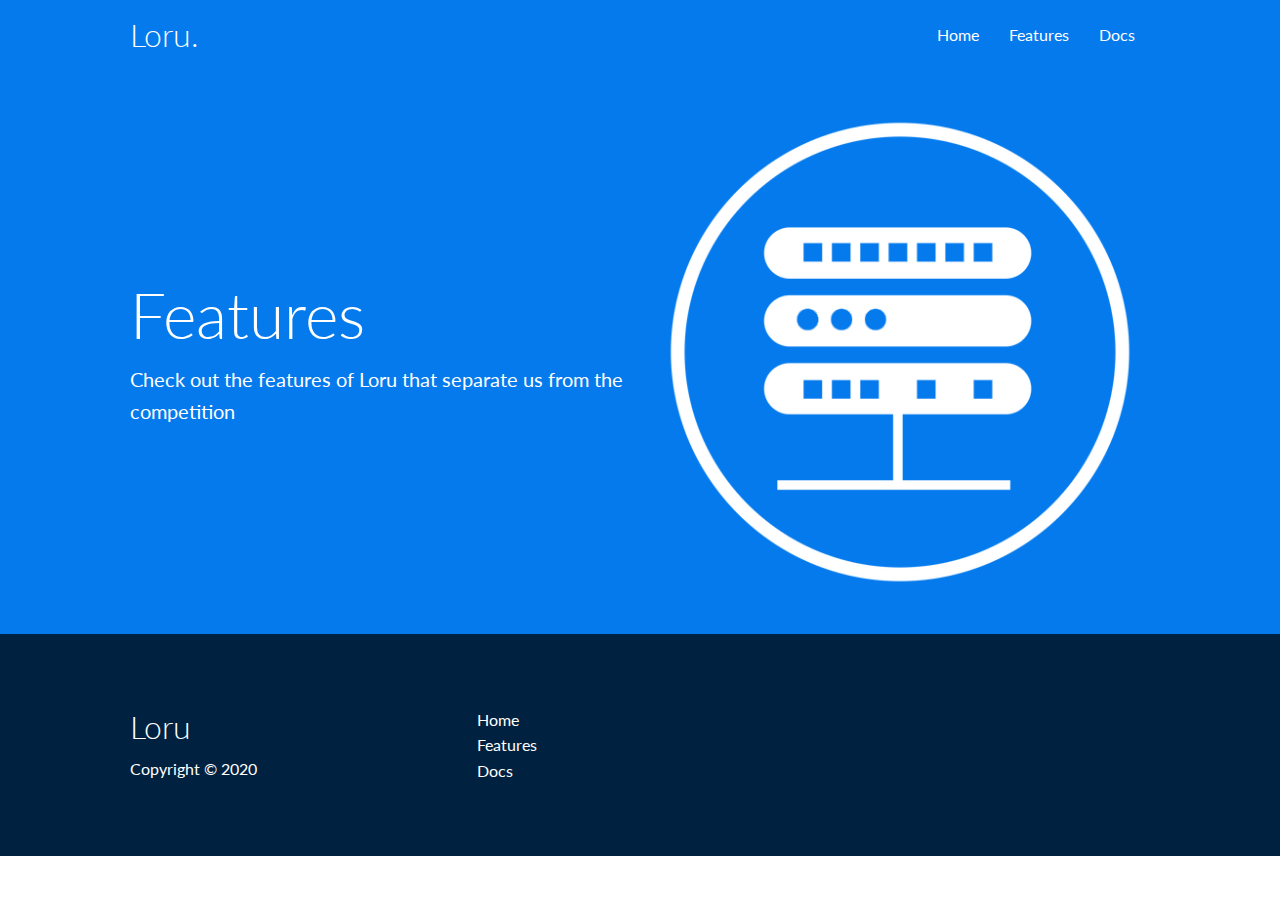
==== features.html @ d1053c10 "init 2" ====
<!DOCTYPE html>
<html lang="en">
<head>
    <meta charset="UTF-8">
    <meta name="viewport" content="width=device-width, initial-scale=1.0">
    <link rel="stylesheet" href="css/style.css">
    <link rel="stylesheet" href="css/utilities.css">
    <link rel="stylesheet" href="https://cdnjs.cloudflare.com/ajax/libs/font-awesome/5.15.1/css/all.min.css" integrity="sha512-+4zCK9k+qNFUR5X+cKL9EIR+ZOhtIloNl9GIKS57V1MyNsYpYcUrUeQc9vNfzsWfV28IaLL3i96P9sdNyeRssA==" crossorigin="anonymous" />
    <title>Lou | Cloud Hosting For Everyone</title>
</head>
<body>
    <!-- Navbar -->
    <div class="navbar">
        <div class="container flex">
            <h1 class="logo">Loru.</h1>
            <nav>
                <ul>
                    <li><a href="index.html">Home</a></li>
                    <li><a href="features.html">Features</a></li>
                    <li><a href="docs.html">Docs</a></li>
                </ul>
            </nav>
        </div>
    </div>

    <!-- Head -->
    <section class="features-head bg-primary py-3">
        <div class="container grid">
            <div>
                <h1 class="xl">Features</h1>
                <p class="lead">
                    Check out the features of Loru that separate us from the competition
                </p>
            </div>
            <img src="images/server.png" alt="">
        </div>
    </section>

   

    <!-- Footer -->
    <footer class="footer bg-dark py-5">
        <div class="container grid grid-3">
            <div>
                <h1>Loru</h1>
                <p>Copyright &copy; 2020</p>
            </div>
            <nav>
                <ul>
                    <li><a href="index.html">Home</a></li>
                    <li><a href="features.html">Features</a></li>
                    <li><a href="docs.html">Docs</a></li>
                </ul>
            </nav>
            <div class="social">
                <a href="#"><i class="fab fa-github fa-2x"></i></a>
                <a href="#"><i class="fab fa-facebook fa-2x"></i></a>
                <a href="#"><i class="fab fa-twitter fa-2x"></i></a>
            </div>
        </div>
    </footer>
</body>
</html>
---- css/style.css ----
@import url("https://fonts.googleapis.com/css2?family=Lato:wght@300&display=swap");
* {
  -webkit-box-sizing: border-box;
          box-sizing: border-box;
  padding: 0;
  margin: 0;
}

body {
  font-family: 'Lato', sans-serif;
  color: #333;
  line-height: 1.6;
}

ul {
  list-style-type: none;
}

a {
  text-decoration: none;
  color: #333;
}

h1, h2 {
  font-weight: 300;
  line-height: 1.2;
  margin: 10px 0;
}

p {
  margin: 10px 0;
}

img {
  width: 100%;
}

/* navbar */
.navbar {
  background-color: #047aed;
  color: #fff;
  height: 70px;
}

.navbar .flex {
  -webkit-box-pack: justify;
      -ms-flex-pack: justify;
          justify-content: space-between;
}

.navbar ul {
  display: -webkit-box;
  display: -ms-flexbox;
  display: flex;
}

.navbar a {
  color: #fff;
  padding: 10px;
  margin: 0 5px;
}

.navbar a:hover {
  border-bottom: 2px #fff solid;
}

.showcase {
  height: 400px;
  background-color: #047aed;
  color: #fff;
  position: relative;
}

.showcase h1 {
  font-size: 40px;
}

.showcase p {
  margin: 20px 0;
}

.showcase .grid {
  -ms-grid-columns: 55% 45%;
      grid-template-columns: 55% 45%;
  gap: 30px;
  overflow: visible;
}

.showcase-form {
  position: relative;
  top: 60px;
  height: 350px;
  width: 400px;
  padding: 40px;
  z-index: 100;
  justify-self: flex-end;
}

.showcase-form .form-control {
  margin: 30px 0;
}

.showcase-form input[type='text'],
.showcase-form input[type='email'] {
  border: 0;
  border-bottom: 1px solid #b4becb;
  width: 100%;
  padding: 3px;
  font-size: 16px;
}

.showcase-form input:focus {
  outline: none;
}

.showcase::before,
.showcase::after {
  content: '';
  position: absolute;
  height: 100px;
  bottom: -70px;
  right: 0;
  left: 0;
  background-color: #fff;
  transform: skewY(-3deg);
  -webkit-transform: skewY(-3deg);
  -moz-transform: skewY(-3deg);
  -ms-transform: skewY(-3deg);
}

.stats {
  padding-top: 100px;
}

.stats-heading {
  max-width: 500px;
  margin: auto;
}

.stats .grid h3 {
  font-size: 35px;
}

.stats .grid p {
  font-size: 20px;
  font-weight: bold;
}

.cli .grid {
  -ms-grid-columns: (1fr)[3];
      grid-template-columns: repeat(3, 1fr);
  -ms-grid-rows: (1fr)[2];
      grid-template-rows: repeat(2, 1fr);
}

.cli .grid > *:first-child {
  -ms-grid-column: 1;
  -ms-grid-column-span: 2;
  grid-column: 1/span 2;
  -ms-grid-row: 1;
  -ms-grid-row-span: 2;
  grid-row: 1/span 2;
}

.cloud .grid {
  -ms-grid-columns: 4fr 3fr;
      grid-template-columns: 4fr 3fr;
}

.languages .flex {
  -ms-flex-wrap: wrap;
      flex-wrap: wrap;
}

.languages .card {
  text-align: center;
  margin: 18px 10px 40px;
  -webkit-transition: -webkit-transform .2s ease-in;
  transition: -webkit-transform .2s ease-in;
  transition: transform .2s ease-in;
  transition: transform .2s ease-in, -webkit-transform .2s ease-in;
}

.languages .card:hover {
  -webkit-transform: translateY(-15px);
          transform: translateY(-15px);
}

.languages .card h4 {
  font-size: 20px;
  margin-bottom: 10px;
}

.footer .social a {
  margin: 0 10px;
}

@media (max-width: 768px) {
  .grid,
  .showcase .grid,
  .cli .grid,
  .stats .grid,
  .cloud .grid {
    -ms-grid-columns: 1fr;
        grid-template-columns: 1fr;
    -ms-grid-rows: 1fr;
        grid-template-rows: 1fr;
  }
  .showcase {
    height: auto;
  }
  .showcase-text {
    text-align: center;
    margin-top: 40px;
  }
  .showcase-form {
    -ms-grid-column-align: center;
        justify-self: center;
    margin: auto;
  }
  .cli .grid > *:first-child {
    -ms-grid-column: 1;
    grid-column: 1;
    -ms-grid-row: 1;
    grid-row: 1;
  }
}

@media (max-width: 500px) {
  .navbar {
    height: 110px;
  }
  .navbar .flex {
    -webkit-box-orient: vertical;
    -webkit-box-direction: normal;
        -ms-flex-direction: column;
            flex-direction: column;
  }
  .navbar ul {
    padding: 10px;
    background-color: rgba(0, 0, 0, 0.1);
  }
}
/*# sourceMappingURL=style.css.map */
---- css/utilities.css ----
.container {
  max-width: 1100px;
  margin: 0 auto;
  overflow: auto;
  padding: 0 40px;
}

.flex {
  display: -webkit-box;
  display: -ms-flexbox;
  display: flex;
  -webkit-box-pack: center;
      -ms-flex-pack: center;
          justify-content: center;
  -webkit-box-align: center;
      -ms-flex-align: center;
          align-items: center;
  height: 100%;
}

.grid {
  display: -ms-grid;
  display: grid;
  -ms-grid-columns: (1fr)[2];
      grid-template-columns: repeat(2, 1fr);
  gap: 20px;
  -webkit-box-pack: center;
      -ms-flex-pack: center;
          justify-content: center;
  -webkit-box-align: center;
      -ms-flex-align: center;
          align-items: center;
  height: 100%;
}

.card {
  background-color: #fff;
  border-radius: 10px;
  -webkit-box-shadow: 0 3px 10px rgba(0, 0, 0, 0.2);
          box-shadow: 0 3px 10px rgba(0, 0, 0, 0.2);
  padding: 20px;
  margin: 10px;
  color: #333;
}

.btn {
  display: inline-block;
  padding: 10px 30px;
  cursor: pointer;
  background-color: #047aed;
  color: #fff;
  border: none;
  border-radius: 5px;
}

.btn:hover {
  -webkit-transform: scale(0.98);
          transform: scale(0.98);
}

.btn-outline {
  background-color: transparent;
  border: 1px #fff solid;
}

.bg-primary,
.btn-primary {
  background-color: #047aed;
  color: #fff;
}

.bg-primary a,
.btn-primary a {
  color: #fff;
}

.bg-secondary,
.btn-secondary {
  background-color: #047aed;
  color: #fff;
}

.bg-secondary a,
.btn-secondary a {
  color: #fff;
}

.bg-dark,
.btn-dark {
  background-color: #002240;
  color: #fff;
}

.bg-dark a,
.btn-dark a {
  color: #fff;
}

.bg-light,
.btn-light {
  background-color: #047aed;
  color: #333;
}

.lead {
  font-size: 20px;
}

.sm {
  font-size: 1rem;
}

.md {
  font-size: 2rem;
}

.lg {
  font-size: 3rem;
}

.xl {
  font-size: 4rem;
}

.grid-3 {
  -ms-grid-columns: (1fr)[3];
      grid-template-columns: repeat(3, 1fr);
}

.text-center {
  text-align: center;
}

.my-1 {
  margin: 1rem 0;
}

.my-2 {
  margin: 1.5rem 0;
}

.my-3 {
  margin: 2rem 0;
}

.my-4 {
  margin: 3rem 0;
}

.my-5 {
  margin: 4rem 0;
}

.m-1 {
  margin: 1rem;
}

.m-2 {
  margin: 1.5rem;
}

.m-3 {
  margin: 2rem;
}

.m-4 {
  margin: 3rem;
}

.m-5 {
  margin: 4rem;
}

.py-1 {
  padding: 1rem 0;
}

.py-2 {
  padding: 1.5rem 0;
}

.py-3 {
  padding: 2rem 0;
}

.py-4 {
  padding: 3rem 0;
}

.py-5 {
  padding: 4rem 0;
}

.p-1 {
  padding: 1rem;
}

.p-2 {
  padding: 1.5rem;
}

.p-3 {
  padding: 2rem;
}

.p-4 {
  padding: 3rem;
}

.p-5 {
  padding: 4rem;
}
/*# sourceMappingURL=utilities.css.map */
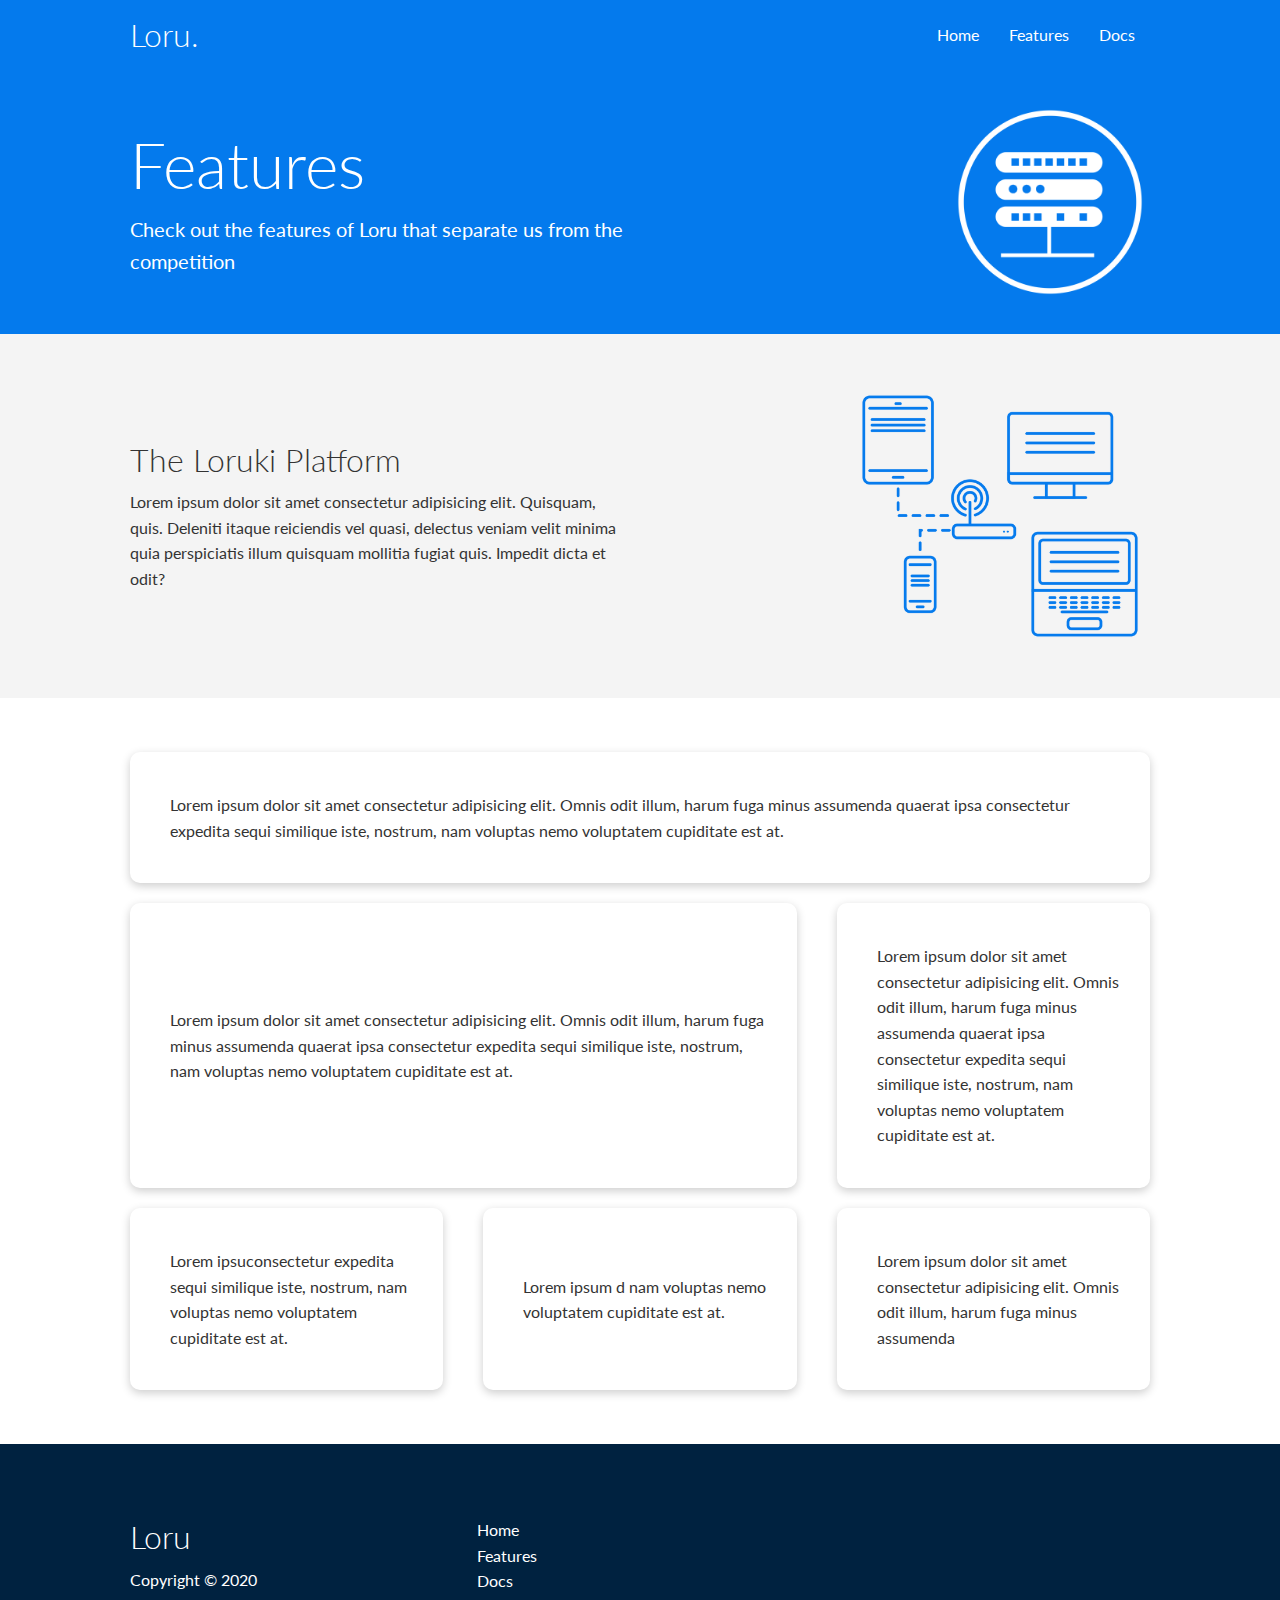
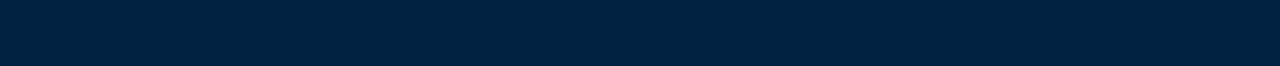
==== commit e926a58d: "init 3" ====
--- a/features.html
+++ b/features.html
@@ -36,6 +36,50 @@
         </div>
     </section>
 
+    <!-- Sub-head -->
+    <section class="features-sub-head bg-light py-3">
+        <div class="container grid">
+           <div>
+            <h1 class="md">The Loruki Platform</h1>
+            <p>
+               Lorem ipsum dolor sit amet consectetur adipisicing elit. Quisquam, quis. Deleniti itaque reiciendis vel quasi, delectus veniam velit minima quia perspiciatis illum quisquam mollitia fugiat quis. Impedit dicta et odit?
+            </p>
+           </div>
+            <img src="images/server2.png" alt="">
+        </div>
+    </section>
+
+
+    <section class="features-main my-2">
+        <div class="container grid grid-3">
+            <div class="card flex">
+                <i class="fas fa-server fa-3x"></i>
+                <p>Lorem ipsum dolor sit amet consectetur adipisicing elit. Omnis odit illum, harum fuga minus assumenda quaerat ipsa consectetur expedita sequi similique iste, nostrum, nam voluptas nemo voluptatem cupiditate est at.</p>
+            </div>
+            <div class="card flex">
+                <i class="fas fa-power-off fa-3x"></i>
+                <p>Lorem ipsum dolor sit amet consectetur adipisicing elit. Omnis odit illum, harum fuga minus assumenda quaerat ipsa consectetur expedita sequi similique iste, nostrum, nam voluptas nemo voluptatem cupiditate est at.</p>
+            </div>
+            <div class="card flex">
+                <i class="fas fa-upload fa-3x"></i>
+                <p>Lorem ipsum dolor sit amet consectetur adipisicing elit. Omnis odit illum, harum fuga minus assumenda quaerat ipsa consectetur expedita sequi similique iste, nostrum, nam voluptas nemo voluptatem cupiditate est at.</p>
+            </div>
+
+            <div class="card flex">
+                <i class="fas fa-laptop fa-3x"></i>
+                <p>Lorem ipsuconsectetur expedita sequi similique iste, nostrum, nam voluptas nemo voluptatem cupiditate est at.</p>
+            </div>
+            <div class="card flex">
+                <i class="fas fa-database fa-3x"></i>
+                <p>Lorem ipsum d nam voluptas nemo voluptatem cupiditate est at.</p>
+            </div>
+            <div class="card flex">
+                <i class="fas fa-power-off fa-3x"></i>
+                <p>Lorem ipsum dolor sit amet consectetur adipisicing elit. Omnis odit illum, harum fuga minus assumenda</p>
+            </div>
+        </div>
+    </section>
+
    
 
     <!-- Footer -->
--- a/css/style.css
+++ b/css/style.css
@@ -33,6 +33,12 @@
 
 img {
   width: 100%;
+}
+
+code, pre {
+  background-color: #333;
+  color: #fff;
+  padding: 10px;
 }
 
 /* navbar */
@@ -191,6 +197,58 @@
   margin-bottom: 10px;
 }
 
+.features-head img, .docs-head img {
+  width: 200px;
+  -ms-grid-column-align: self-end;
+      justify-self: self-end;
+}
+
+.features-sub-head img {
+  width: 300px;
+  justify-self: flex-end;
+}
+
+.features-main .card > i {
+  margin-right: 20px;
+}
+
+.features-main .grid {
+  padding: 30px;
+}
+
+.features-main .grid > *:first-child {
+  grid-column: 1/-1;
+}
+
+.features-main .grid > *:nth-child(2) {
+  -ms-grid-column: 1;
+  -ms-grid-column-span: 2;
+  grid-column: 1/3;
+}
+
+.docs-main h3 {
+  margin: 20px 0;
+}
+
+.docs-main .grid {
+  -ms-grid-columns: 1fr 2fr;
+      grid-template-columns: 1fr 2fr;
+  -webkit-box-align: start;
+      -ms-flex-align: start;
+          align-items: flex-start;
+}
+
+.docs-main nav li {
+  font-size: 17px;
+  padding-bottom: 5px;
+  margin-bottom: 5px;
+  border-bottom: 1px solid #ccc;
+}
+
+.docs-main a:hover {
+  font-weight: bold;
+}
+
 .footer .social a {
   margin: 0 10px;
 }
@@ -206,6 +264,27 @@
     -ms-grid-rows: 1fr;
         grid-template-rows: 1fr;
   }
+  .features-main .grid,
+  .docs-main .grid {
+    -ms-grid-columns: 1fr;
+        grid-template-columns: 1fr;
+  }
+  .features-head .grid,
+  .features-sub-head .grid,
+  .docs-head .grid {
+    text-align: center;
+  }
+  .features-head .grid img,
+  .features-sub-head .grid img,
+  .docs-head .grid img {
+    -ms-grid-column-align: center;
+        justify-self: center;
+  }
+  .features-main .grid > *:first-child,
+  .features-main .grid > *:nth-child(2) {
+    -ms-grid-column: 1;
+    grid-column: 1;
+  }
   .showcase {
     height: auto;
   }
--- a/css/utilities.css
+++ b/css/utilities.css
@@ -98,8 +98,28 @@
 
 .bg-light,
 .btn-light {
-  background-color: #047aed;
+  background-color: #f4f4f4;
   color: #333;
+}
+
+.alert {
+  background-color: #f4f4f4;
+  padding: 10px 20px;
+  font-weight: bold;
+  margin: 15px 0;
+}
+
+.alert i {
+  margin-right: 10px;
+}
+
+.alert-success {
+  background-color: #5cb85c;
+  color: #fff;
+}
+
+.text-primary {
+  color: #047aed;
 }
 
 .lead {
